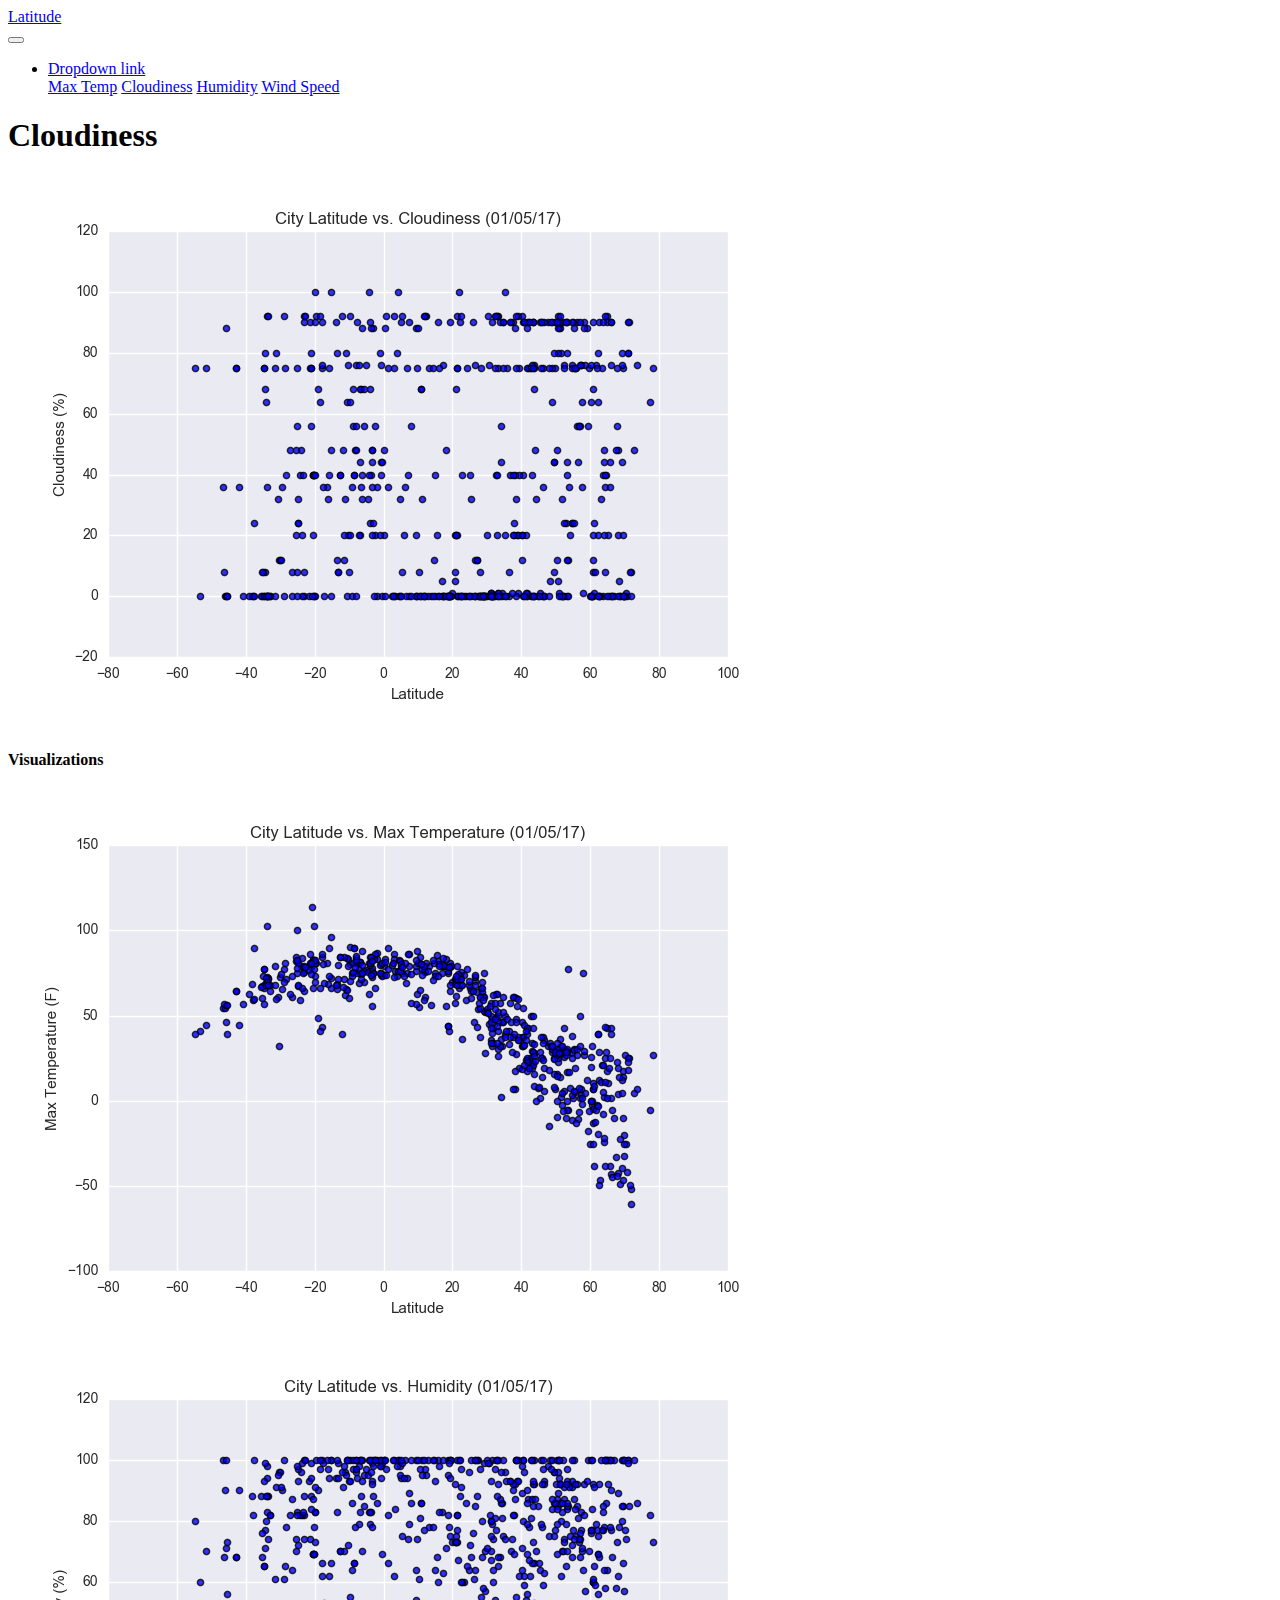
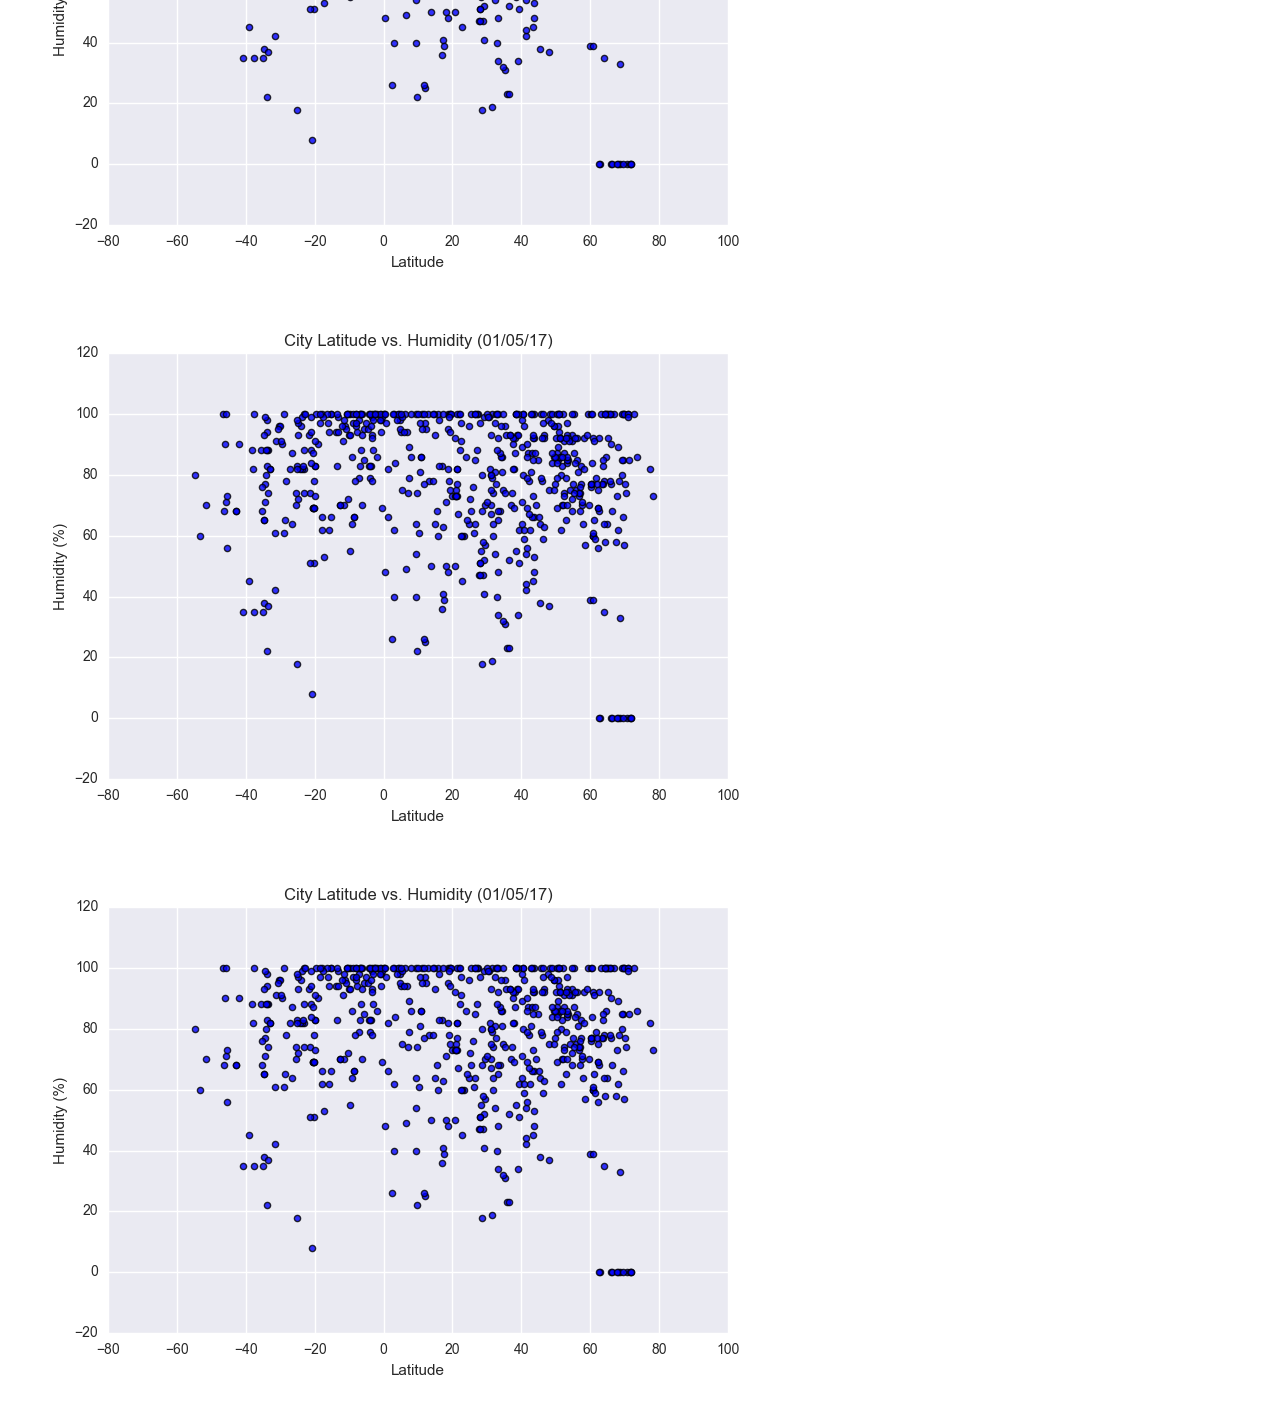
==== WebVisualizations/visualizations/cloudiness.html @ db5444bb "initial commit" ====
<!DOCTYPE html>
<html lang="en">
<head>
    <meta charset="UTF-8">
    <meta name="viewport" content="width=device-width, initial-scale=1, shrink-to-fit=no">

    <title>Bootstrap Components</title>

    <!-- CSS only -->
    <link rel="stylesheet" href="https://stackpath.bootstrapcdn.com/bootstrap/4.5.0/css/bootstrap.min.css" integrity="sha384-9aIt2nRpC12Uk9gS9baDl411NQApFmC26EwAOH8WgZl5MYYxFfc+NcPb1dKGj7Sk" crossorigin="anonymous">

    <!-- JS, Popper.js, and jQuery -->
    <script src="https://code.jquery.com/jquery-3.5.1.slim.min.js" integrity="sha384-DfXdz2htPH0lsSSs5nCTpuj/zy4C+OGpamoFVy38MVBnE+IbbVYUew+OrCXaRkfj" crossorigin="anonymous"></script>
    <script src="https://cdn.jsdelivr.net/npm/popper.js@1.16.0/dist/umd/popper.min.js" integrity="sha384-Q6E9RHvbIyZFJoft+2mJbHaEWldlvI9IOYy5n3zV9zzTtmI3UksdQRVvoxMfooAo" crossorigin="anonymous"></script>
    <script src="https://stackpath.bootstrapcdn.com/bootstrap/4.5.0/js/bootstrap.min.js" integrity="sha384-OgVRvuATP1z7JjHLkuOU7Xw704+h835Lr+6QL9UvYjZE3Ipu6Tp75j7Bh/kR0JKI" crossorigin="anonymous"></script>

    <link rel="stylesheet" href="../assets/styles.css" media="screen">

</head>
<nav class="navbar navbar-expand-lg navbar-light bg-light">
    <div class = "row">
    <a class="navbar-brand" href="../index.html">Latitude</a>
</div>
<div>
    <button class="navbar-toggler" type="button" data-toggle="collapse" data-target="#navbarNavDropdown" aria-controls="navbarNavDropdown" aria-expanded="false" aria-label="Toggle navigation">
      <span class="navbar-toggler-icon"></span>
    </button>
    <div class="collapse navbar-collapse" id="navbarNavDropdown">
      <ul class="navbar-nav">

        </li>
        <li class="nav-item dropdown">
          <a class="nav-link dropdown-toggle" href="#" id="navbarDropdownMenuLink" role="button" data-toggle="dropdown" aria-haspopup="true" aria-expanded="false">
            Dropdown link
          </a>
          <div class="dropdown-menu" aria-labelledby="navbarDropdownMenuLink">
            <a class="dropdown-item" href="temperature.html">Max Temp</a>
            <a class="dropdown-item" href="cloudiness.html">Cloudiness</a>
            <a class="dropdown-item" href="humidity.html">Humidity</a>
            <a class="dropdown-item" href="wind.html">Wind Speed</a>
          </div>
        </li>
      </ul>
    </div>
</div>
  </nav>
<body>
    
    <div class="container">
        <h1>Cloudiness</h1>
        <div class="row">
            <div class="col-md-7">
                <article class="boxes"></article>
                <img style='flex-flow: 100%' src="../resources/assets/images/Fig3.png" />

                </div>
           
                <div class="col-md-4">
                    <div class="container">
                    <h4>Visualizations</h4>
                    <div class="viz">
                        <div class="icon-wrap"><a href="temperature.html"><img src="../resources/assets/images/Fig1.png" alt="Responsive image" class="imageNav-photo"></a></div>
                        <div class="icon-wrap"><a href="humidity.html"><img src="../resources/assets/images/Fig2.png" alt="Responsive image" class="imageNav-photo"></a></div>
                        <div class="icon-wrap"><a href="cloudiness.html"><img src="../resources/assets/images/Fig2.png" alt="Responsive image" class="imageNav-photo"></a></div>
                        <div class="icon-wrap"><a href="wind.html"><img src="../resources/assets/images/Fig2.png" alt="Responsive image" class="imageNav-photo"></a></div>
                    </div>
                    </div>
                </div>
        </div>

    <!-- jQuery CDN -->
    <script type="text/javascript" src="https://code.jquery.com/jquery-2.1.4.min.js"></script>

    <!-- Bootstrap CDN -->
    <script src="https://maxcdn.bootstrapcdn.com/bootstrap/3.3.6/js/bootstrap.min.js"></script>
</body>
</html>
---- WebVisualizations/assets/styles.css ----
/* html {
  position:relative;
  }

  body {
    margin: 0 15px 100px 0;
    font-family: Courier, "Helvetica Neue", sans-serif;
    color: #fff

  } */
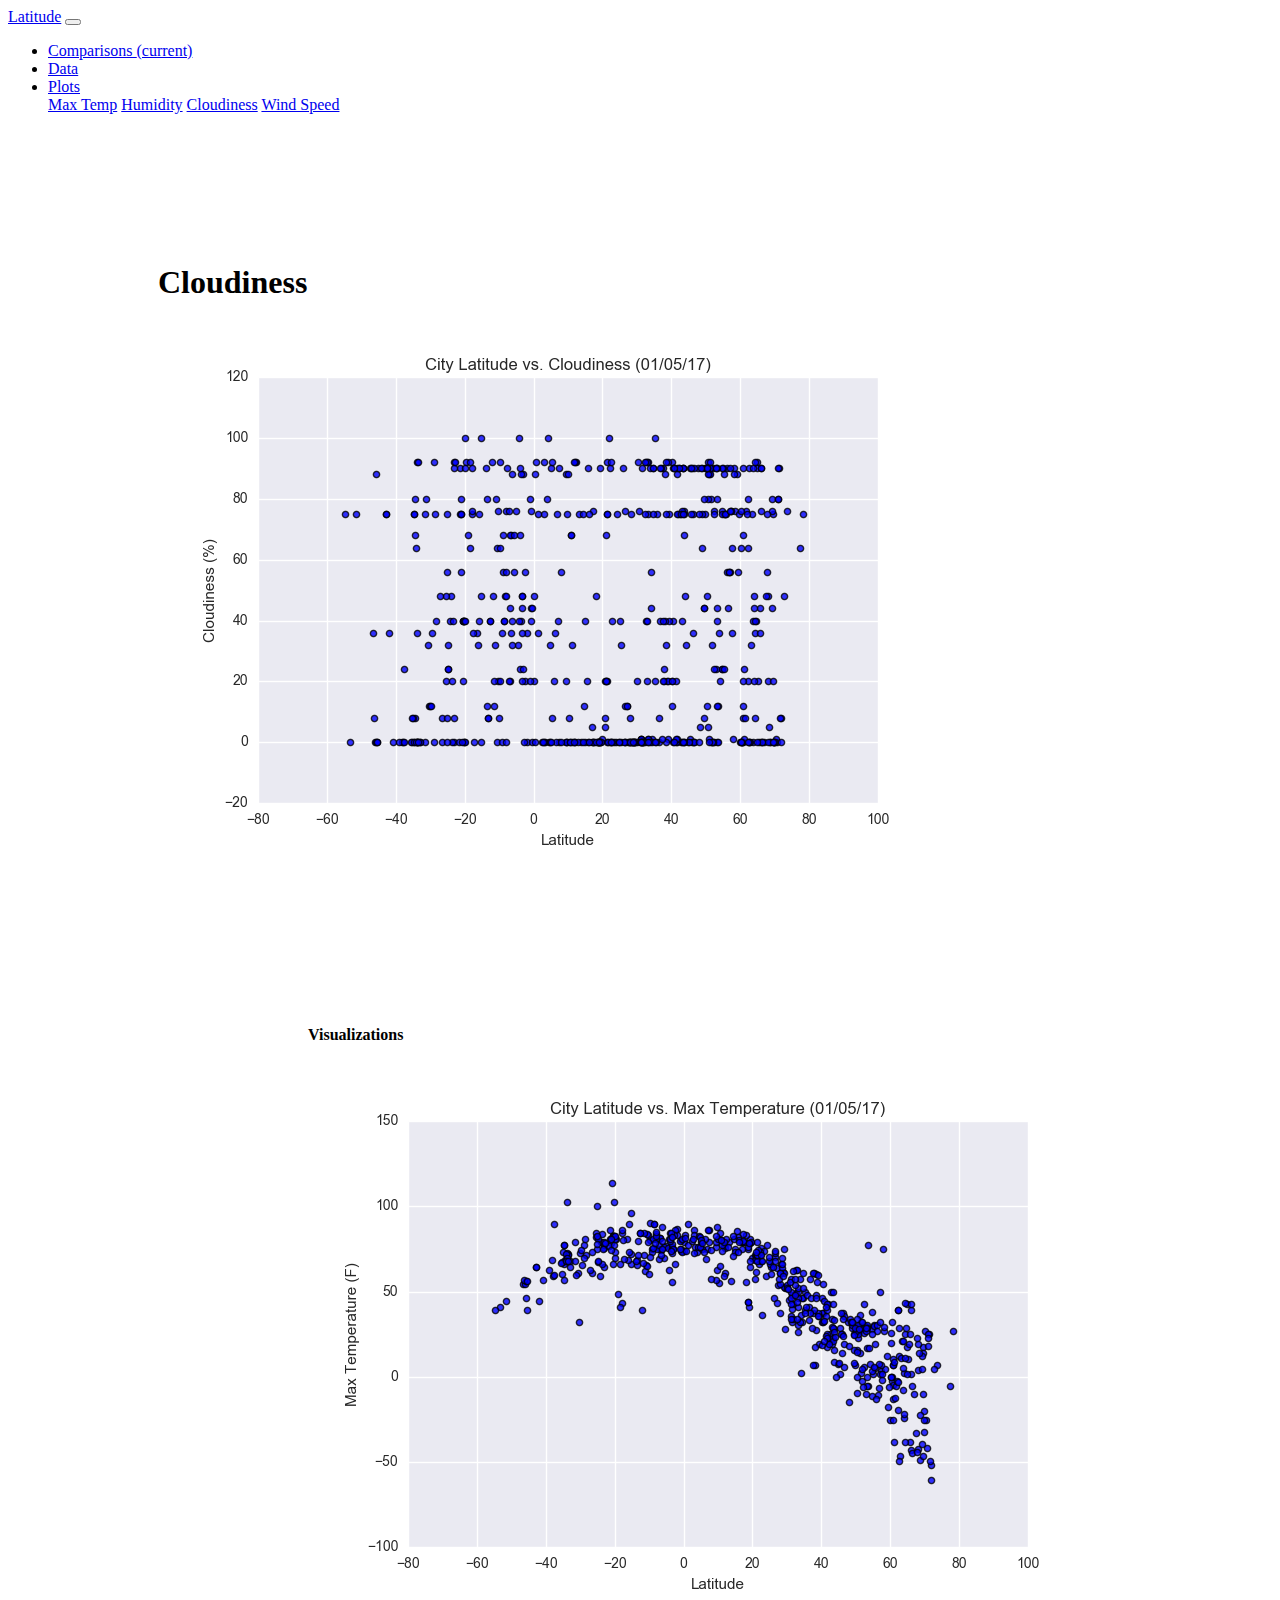
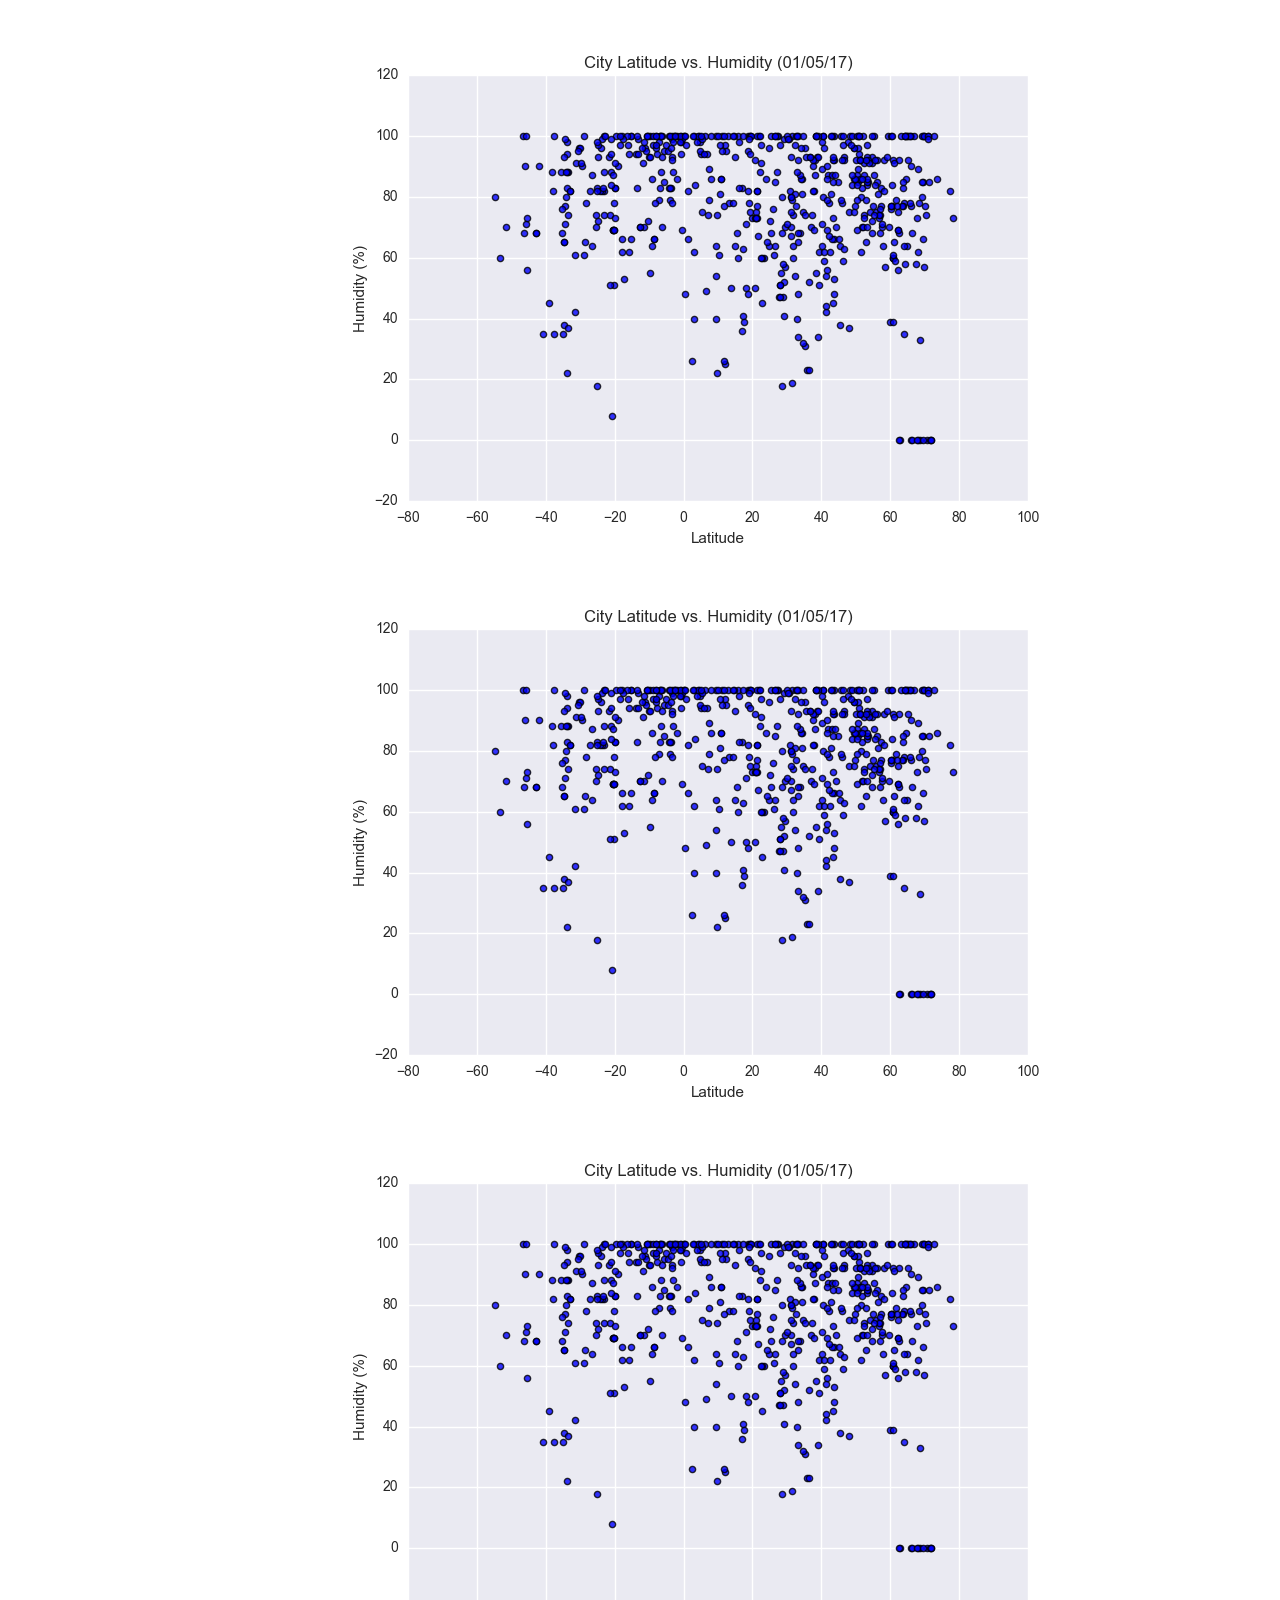
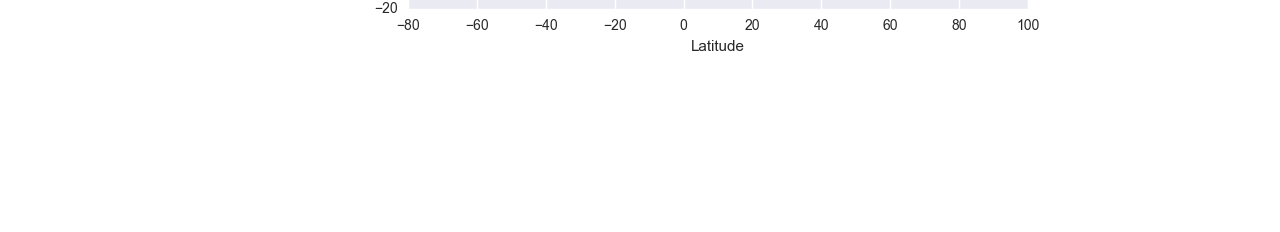
==== commit aff9f5d9: "edit" ====
--- a/WebVisualizations/visualizations/cloudiness.html
+++ b/WebVisualizations/visualizations/cloudiness.html
@@ -18,32 +18,33 @@
 
 </head>
 <nav class="navbar navbar-expand-lg navbar-light bg-light">
-    <div class = "row">
-    <a class="navbar-brand" href="../index.html">Latitude</a>
-</div>
-<div>
-    <button class="navbar-toggler" type="button" data-toggle="collapse" data-target="#navbarNavDropdown" aria-controls="navbarNavDropdown" aria-expanded="false" aria-label="Toggle navigation">
-      <span class="navbar-toggler-icon"></span>
-    </button>
-    <div class="collapse navbar-collapse" id="navbarNavDropdown">
-      <ul class="navbar-nav">
+  <a class="navbar-brand" href="../index.html">Latitude</a>
+  <button class="navbar-toggler" type="button" data-toggle="collapse" data-target="#navbarSupportedContent" aria-controls="navbarSupportedContent" aria-expanded="false" aria-label="Toggle navigation">
+    <span class="navbar-toggler-icon"></span>
+  </button>
 
-        </li>
-        <li class="nav-item dropdown">
-          <a class="nav-link dropdown-toggle" href="#" id="navbarDropdownMenuLink" role="button" data-toggle="dropdown" aria-haspopup="true" aria-expanded="false">
-            Dropdown link
-          </a>
-          <div class="dropdown-menu" aria-labelledby="navbarDropdownMenuLink">
-            <a class="dropdown-item" href="temperature.html">Max Temp</a>
-            <a class="dropdown-item" href="cloudiness.html">Cloudiness</a>
-            <a class="dropdown-item" href="humidity.html">Humidity</a>
-            <a class="dropdown-item" href="wind.html">Wind Speed</a>
-          </div>
-        </li>
-      </ul>
-    </div>
-</div>
-  </nav>
+  <div class="collapse navbar-collapse" id="navbarSupportedContent">
+    <ul class="navbar-nav mr-auto">
+      <li class="nav-item active">
+        <a class="nav-link" href="../comparison.html">Comparisons <span class="sr-only">(current)</span></a>
+      </li>
+      <li class="nav-item">
+        <a class="nav-link" href="#">Data</a>
+      </li>
+      <li class="nav-item dropdown">
+        <a class="nav-link dropdown-toggle" href="#" id="navbarDropdown" role="button" data-toggle="dropdown" aria-haspopup="true" aria-expanded="false">
+          Plots
+        </a>
+        <div class="dropdown-menu" aria-labelledby="navbarDropdown">
+          <a class="dropdown-item" href="temperature.html#">Max Temp</a>
+          <a class="dropdown-item" href="humidity.html">Humidity</a>
+          <a class="dropdown-item" href="cloudiness.html">Cloudiness</a>
+          <a class="dropdown-item" href="wind.html">Wind Speed</a>
+
+        </div>
+
+  </div>
+</nav>
 <body>
     
     <div class="container">
--- a/WebVisualizations/assets/styles.css
+++ b/WebVisualizations/assets/styles.css
@@ -1,10 +1,13 @@
 /* html {
   position:relative;
-  }
+  } */
+/* 
+  body {
+    /* margin: 0 15px 100px 0; */
+    /* font-family: Arial, Helvetica, sans-serif, "Helvetica Neue", sans-serif;
+    color: #fff
+  } */ 
 
-  body {
-    margin: 0 15px 100px 0;
-    font-family: Courier, "Helvetica Neue", sans-serif;
-    color: #fff
-
-  } */+  .container{
+    margin:150px 150px 150px 150px 
+  }